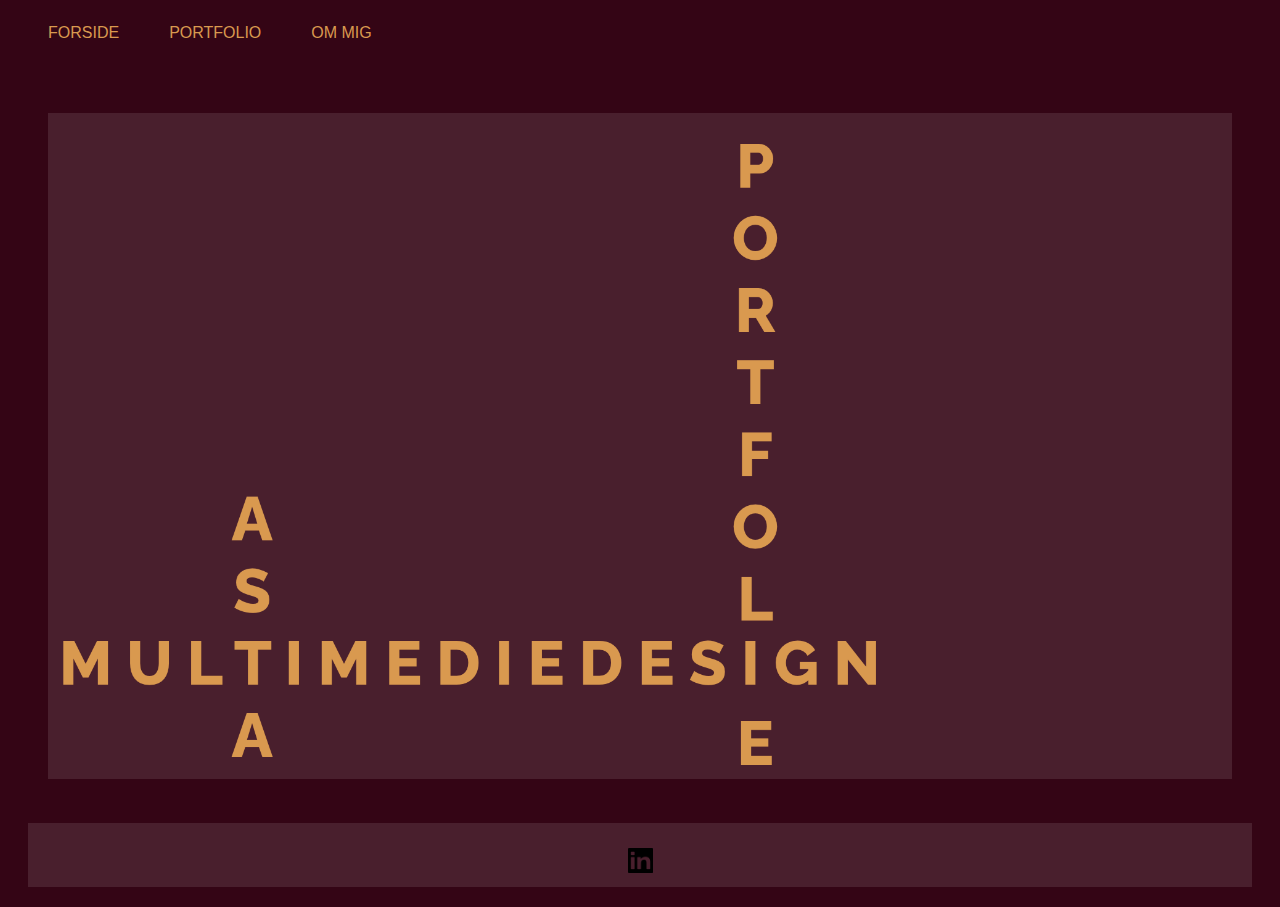
==== index.html @ e1752743 "VALIDATION" ====
<!DOCTYPE html>
<html lang="da">
  <head>
    <meta name="robots" content="noindex" />
    <meta charset="UTF-8" />
    <meta http-equiv="X-UA-Compatible" content="IE=edge" />
    <meta name="viewport" content="width=device-width, initial-scale=1.0" />
    <title>Document</title>
    <link rel="stylesheet" href="style.css" />
    <link
      href="https://fonts.googleapis.com/css2?family=Raleway:wght@700&display=swap"
      rel="font"
    />
    <link
      href="https://fonts.googleapis.com/css2?family=Roboto:wght@300&display=swap"
      rel="font"
    />
  </head>
  <body style="background-color: #340515">
    <header id="menu">
      <nav class="hide_menu">
        <ul class="links">
          <li><a href="index.html">FORSIDE</a></li>
          <li><a href="portfolio.html">PORTFOLIO</a></li>
          <li><a href="ommig.html">OM MIG</a></li>
        </ul>
      </nav>

      <nav class="hide_burgermenu">
        <div id="menu_knap">☰</div>
        <ul id="menu_burger" class="hidden">
          <li><a href="index.html">FORSIDE</a></li>
          <li><a href="portfolio.html">PORTFOLIO</a></li>
          <li><a href="ommig.html">OM MIG</a></li>
        </ul>
      </nav>
    </header>
    <main>
      <img src="billeder/storforside.png" alt="" />
    </main>
    <footer>
      <section id="footer_section">
        <a href="https://www.linkedin.com/in/asta-marie-kristensen-3b9b02180/">
          <img src="billeder/linkedin_v3.png" alt="" />
        </a>
      </section>
    </footer>
    <script src="script.js"></script>
  </body>
</html>
---- style.css ----
/* NAVIGATION */

header {
  display: flex;
}

header nav ul {
  display: flex;
  flex-wrap: wrap;
  justify-content: center;
  list-style: none;
  gap: 50px;
  border: none;
}

a {
  text-decoration: none;
  font-family: "Raleway", sans-serif;
  color: #d9994f;
}

a:hover {
  color: #ffffff;
}

/* BURGER MENU */

/* LUKKET BURGERMENU */
.hidden {
  display: none;
}

#menu_knap {
  display: inline-block;
  color: #d9994f;
}

#menu_burger {
  list-style-type: none;
}

#menu_burger li {
  margin: 0.5rem;
}

/* UDSKIFT BURGER MENU TIL NORMAL MENU */
.hide_burgermenu {
  display: none;
}

#menu_knap:hover {
  color: #ffffff;
}

/*BURGER MENU VISES INDEN FOR DENNE MEDIA QUERIE*/
@media only screen and (max-width: 550px) {
  .hide_burgermenu {
    display: block;
  }

  .hide_menu {
    display: none;
  }
}

/* MAIN  */

main {
  margin: 20px;
  padding: 20px;
}

/* BILLEDER  */

img {
  max-width: 100%;
}

/* FONTE */

h2 {
  font-family: "Raleway", sans-serif;
  color: #d9994f;
  display: flex;
  justify-content: center;
}

h3 {
  font-family: "Raleway", sans-serif;
  color: #d9994f;
}

p {
  font-family: "Roboto", sans-serif;
  max-width: 65ch;
  line-height: 1.5;
  color: #ffffff;
}

/* PORTFOLIO - SIDEN MED ALLE IMAC SKÆRMENE */

/* HOVER PÅ IMAC BILLEDERNE  */

.image1:hover {
  opacity: 0.5;
}

.image2:hover {
  opacity: 0.5;
}

.image3:hover {
  opacity: 0.5;
}

.image4:hover {
  opacity: 0.5;
}

.image5:hover {
  opacity: 0.5;
}

.image6:hover {
  opacity: 0.5;
}

@media (max-width: 599px) {
  #portfolio_section {
    display: grid;
    grid-template-columns: 1fr;
    grid-auto-rows: 1fr;
  }

  #portfolio_section img {
    object-fit: cover;
    height: 100%;
    width: 100%;
  }
}

@media (min-width: 700px) {
  #portfolio_section {
    display: grid;
    grid-template-columns: repeat(2, 1fr);
    grid-auto-rows: 1fr;
  }

  #portfolio_section img {
    object-fit: cover;
    height: 100%;
    width: 100%;
  }
}

@media (min-width: 1050px) {
  #portfolio_section {
    display: grid;
    grid-template-columns: repeat(3, 1fr);
    grid-auto-rows: 1fr;
  }

  #portfolio_section img {
    object-fit: cover;
    height: 100%;
    width: 100%;
  }
}

/* RESPONSIV / KEA DISTORTION */

@media (min-width: 900px) {
  #responsiv_section .section_wrapper {
    display: grid;
    grid-template-columns: 2fr 1fr;
    gap: 20px;
  }
  .column {
    display: flex;
    flex-direction: column;
    justify-content: space-between;
  }
}

/* PROTOTYPE / BANANAWEAR  */

@media (min-width: 900px) {
  #prototype_section .section_wrapper {
    display: grid;
    grid-template-columns: 2fr 2fr;
    gap: 20px;
  }
  .column {
    display: flex;
    flex-direction: column;
    justify-content: space-between;
  }
}

/* PITCH / PITCH TIL BANANAWEAR  */

@media (min-width: 900px) {
  #pitch_section .section_wrapper {
    display: grid;
    grid-template-columns: 2fr 2fr 2fr;
    gap: 20px;
  }
  .column {
    display: flex;
    flex-direction: column;
    justify-content: space-between;
  }
}

/* TEMAOPGAVE / PAW NINJA  */

@media (min-width: 900px) {
  #spil_section .section_wrapper {
    display: grid;
    grid-template-columns: 2fr 2fr 2fr;
    gap: 20px;
  }
  .column {
    display: flex;
    flex-direction: column;
    justify-content: space-between;
  }
}

/* PILOTPROJEKT / ASTRID SPECHT SEEBERG  */

@media (min-width: 900px) {
  #pilot_section .section_wrapper {
    display: grid;
    grid-template-columns: 2fr 1fr 1fr;
    gap: 20px;
  }
  .column {
    display: flex;
    flex-direction: column;
    justify-content: space-between;
  }

  img {
    margin-top: 15px;
  }
}

/* REDESIGN / BLOND BAGERI  */

@media (min-width: 900px) {
  #redesign_section .section_wrapper {
    display: grid;
    grid-template-columns: 3fr 3fr;
    gap: 20px;
  }
  .column {
    display: flex;
    flex-direction: column;
    justify-content: space-between;
  }
}

/* OM MIG */

@media (min-width: 900px) {
  #ommig_section .section_wrapper {
    display: grid;
    grid-template-columns: 1fr 1fr 1fr;
    gap: 20px;
  }
  .column {
    display: flex;
    flex-direction: column;
    justify-content: space-between;
  }
}

/* FOOTER */

footer {
  margin: 20px;
  background-color: #491f2d;
}

footer img {
  max-width: 25px;
  padding: 10px;
}

#footer_section {
  display: flex;
  justify-content: center;
}
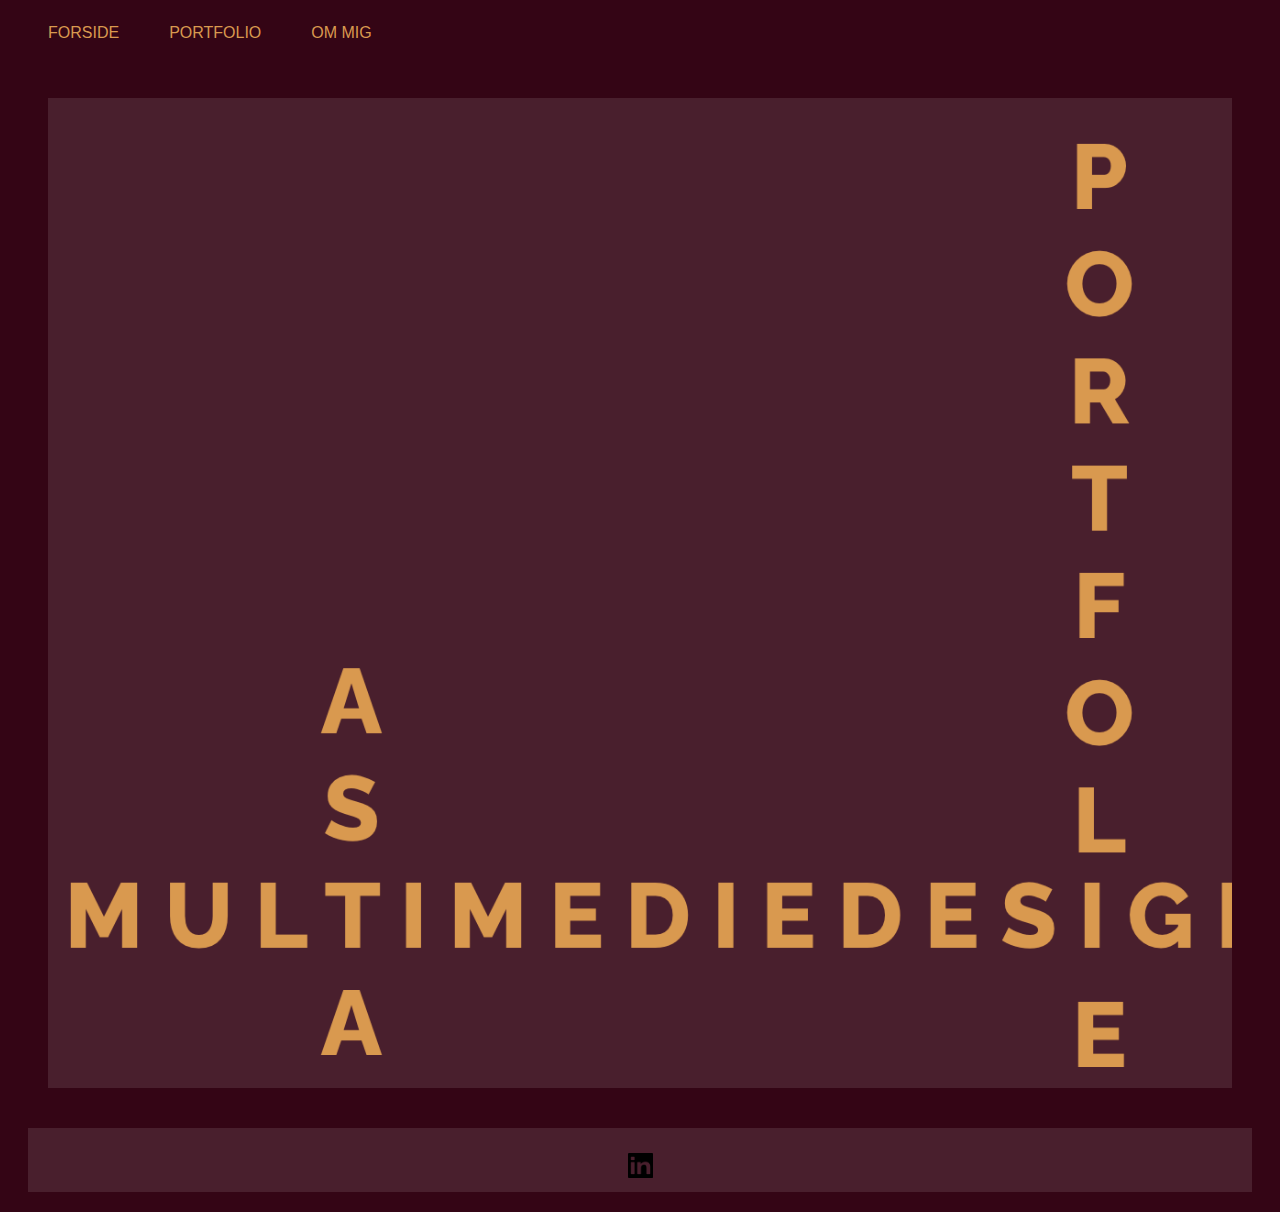
==== commit a1e977b2: "forside" ====
--- a/index.html
+++ b/index.html
@@ -1,6 +1,28 @@
 <!DOCTYPE html>
 <html lang="da">
   <head>
+    <link
+      rel="apple-touch-icon"
+      sizes="180x180"
+      href="favicon/apple-touch-icon.png"
+    />
+    <link
+      rel="icon"
+      type="image/png"
+      sizes="32x32"
+      href="favicon/favicon-32x32.png"
+    />
+    <link
+      rel="icon"
+      type="image/png"
+      sizes="16x16"
+      href="favicon/favicon-16x16.png"
+    />
+    <link rel="manifest" href="favicon/site.webmanifest" />
+    <link rel="shortcut icon" href="favicon/favicon.ico" />
+    <meta name="msapplication-TileColor" content="#da532c" />
+    <meta name="msapplication-config" content="favicon/browserconfig.xml" />
+    <meta name="theme-color" content="#ffffff" />
     <meta name="robots" content="noindex" />
     <meta charset="UTF-8" />
     <meta http-equiv="X-UA-Compatible" content="IE=edge" />
@@ -36,7 +58,9 @@
       </nav>
     </header>
     <main>
-      <img src="billeder/storforside.png" alt="" />
+      <section id="forside_section">
+        <div class="section_wrapper"></div>
+      </section>
     </main>
     <footer>
       <section id="footer_section">
--- a/style.css
+++ b/style.css
@@ -23,6 +23,12 @@
   color: #ffffff;
 }
 
+@media (max-width: 550px) {
+  a {
+    font-size: 0.9rem;
+  }
+}
+
 /* BURGER MENU */
 
 /* LUKKET BURGERMENU */
@@ -66,6 +72,7 @@
 /* MAIN  */
 
 main {
+  /* max-width: 1200px; */
   margin: 20px;
   padding: 20px;
 }
@@ -83,6 +90,13 @@
   color: #d9994f;
   display: flex;
   justify-content: center;
+  font-size: 2rem;
+}
+
+@media (max-width: 550px) {
+  h2 {
+    font-size: 1.5rem;
+  }
 }
 
 h3 {
@@ -97,10 +111,28 @@
   color: #ffffff;
 }
 
+/* FORSIDE / INDEX */
+@media (max-width: 800px) {
+  #forside_section .section_wrapper {
+    width: 100%;
+    height: 110vh;
+    background-image: url(billeder/lilleforside.png);
+    background-size: cover;
+  }
+}
+
+@media (min-width: 801px) {
+  #forside_section .section_wrapper {
+    width: 100%;
+    height: 110vh;
+    background-image: url(billeder/storforside.png);
+    background-size: cover;
+  }
+}
+
 /* PORTFOLIO - SIDEN MED ALLE IMAC SKÆRMENE */
 
-/* HOVER PÅ IMAC BILLEDERNE  */
-
+/* HOVER PÅ IMAC BILLEDERNE */
 .image1:hover {
   opacity: 0.5;
 }
